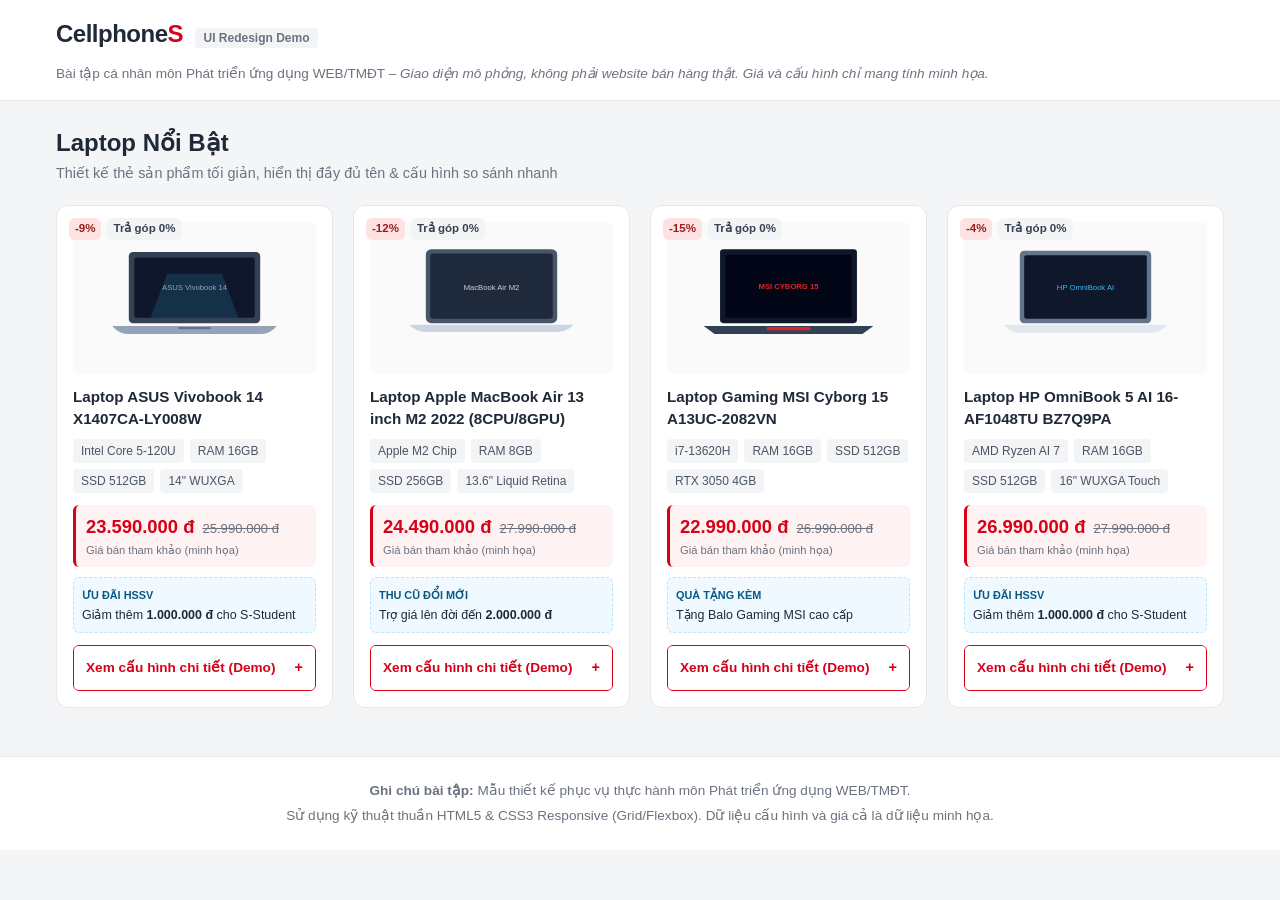
==== index.html @ 1b9c335d "Initial commit: laptop product card UI" ====
<!DOCTYPE html>
<html lang="vi">
<head>
    <meta charset="UTF-8">
    <meta name="viewport" content="width=device-width, initial-scale=1.0">
    <title>Demo Cải Tiến Giao Diện Product Card Laptop - CellphoneS UI Improvement</title>
    <link rel="stylesheet" href="css/style.css">
</head>
<body>

    <!-- Header giao diện Demo -->
    <header class="site-header">
        <div class="container header-container">
            <div class="logo-area">
                <span class="brand-name">Cellphone<span class="brand-accent">S</span></span>
                <span class="demo-badge">UI Redesign Demo</span>
            </div>
            <p class="header-note">Bài tập cá nhân môn Phát triển ứng dụng WEB/TMĐT – <em>Giao diện mô phỏng, không phải website bán hàng thật. Giá và cấu hình chỉ mang tính minh họa.</em></p>
        </div>
    </header>

    <!-- Khu vực nội dung chính -->
    <main class="main-content container">
        
        <!-- Tiêu đề khu vực sản phẩm -->
        <section class="product-section" aria-labelledby="section-title">
            <div class="section-header">
                <h1 id="section-title" class="section-title">Laptop Nổi Bật</h1>
                <span class="subtitle">Thiết kế thẻ sản phẩm tối giản, hiển thị đầy đủ tên & cấu hình so sánh nhanh</span>
            </div>

            <!-- Lưới sản phẩm (Product Grid) -->
            <div class="product-grid">

                <!-- SẢN PHẨM 1 -->
                <article class="product-card">
                    <div class="card-badges" aria-label="Nhãn ưu đãi">
                        <span class="badge badge-discount">-9%</span>
                        <span class="badge badge-installment">Trả góp 0%</span>
                    </div>

                    <figure class="product-image-block">
                        <img src="images/laptop-1.svg" alt="Hình minh họa laptop ASUS Vivobook 14 X1407CA-LY008W màu bạc" class="product-img" loading="lazy">
                    </figure>

                    <div class="product-body">
                        <!-- Hiển thị đầy đủ tên sản phẩm -->
                        <h2 class="product-title">
                            <span class="product-link">Laptop ASUS Vivobook 14 X1407CA-LY008W</span>
                        </h2>

                        <!-- Thông số kỹ thuật cốt lõi dạng Tag/Pills -->
                        <ul class="specs-pills" aria-label="Thông số kỹ thuật chính">
                            <li>Intel Core 5-120U</li>
                            <li>RAM 16GB</li>
                            <li>SSD 512GB</li>
                            <li>14" WUXGA</li>
                        </ul>

                        <!-- Khối giá minh bạch -->
                        <div class="price-box">
                            <div class="price-row">
                                <strong class="price-sale">23.590.000&nbsp;đ</strong>
                                <del class="price-original">25.990.000&nbsp;đ</del>
                            </div>
                            <span class="price-type-label">Giá bán tham khảo (minh họa)</span>
                        </div>

                        <!-- Khối ưu đãi có điều kiện tách biệt -->
                        <div class="conditional-benefit">
                            <span class="benefit-tag">Ưu đãi HSSV</span>
                            <p class="benefit-text">Giảm thêm <strong>1.000.000 đ</strong> cho S-Student</p>
                        </div>

                        <!-- Chi tiết cấu hình không cần JavaScript -->
                        <details class="specs-accordion">
                            <summary class="accordion-header">
                                <span>Xem cấu hình chi tiết (Demo)</span>
                                <span class="accordion-icon" aria-hidden="true">+</span>
                            </summary>
                            <div class="accordion-body">
                                <dl class="specs-list">
                                    <div class="spec-item"><dt>Card đồ họa:</dt><dd>Intel Graphics</dd></div>
                                    <div class="spec-item"><dt>Trọng lượng:</dt><dd>1.4 kg</dd></div>
                                    <div class="spec-item"><dt>Hệ điều hành:</dt><dd>Windows 11 Home</dd></div>
                                </dl>
                            </div>
                        </details>

                        <!-- Nút thao tác rõ ràng (Không giả lập giỏ hàng) -->
                    </div>
                </article>

                <!-- SẢN PHẨM 2 -->
                <article class="product-card">
                    <div class="card-badges" aria-label="Nhãn ưu đãi">
                        <span class="badge badge-discount">-12%</span>
                        <span class="badge badge-installment">Trả góp 0%</span>
                    </div>

                    <figure class="product-image-block">
                        <img src="images/laptop-2.svg" alt="Hình minh họa laptop Apple MacBook Air 13 inch M2 2022 màu xám" class="product-img" loading="lazy">
                    </figure>

                    <div class="product-body">
                        <h2 class="product-title">
                            <span class="product-link">Laptop Apple MacBook Air 13 inch M2 2022 (8CPU/8GPU)</span>
                        </h2>

                        <ul class="specs-pills" aria-label="Thông số kỹ thuật chính">
                            <li>Apple M2 Chip</li>
                            <li>RAM 8GB</li>
                            <li>SSD 256GB</li>
                            <li>13.6" Liquid Retina</li>
                        </ul>

                        <div class="price-box">
                            <div class="price-row">
                                <strong class="price-sale">24.490.000&nbsp;đ</strong>
                                <del class="price-original">27.990.000&nbsp;đ</del>
                            </div>
                            <span class="price-type-label">Giá bán tham khảo (minh họa)</span>
                        </div>

                        <div class="conditional-benefit">
                            <span class="benefit-tag">Thu cũ đổi mới</span>
                            <p class="benefit-text">Trợ giá lên đời đến <strong>2.000.000 đ</strong></p>
                        </div>

                        <details class="specs-accordion">
                            <summary class="accordion-header">
                                <span>Xem cấu hình chi tiết (Demo)</span>
                                <span class="accordion-icon" aria-hidden="true">+</span>
                            </summary>
                            <div class="accordion-body">
                                <dl class="specs-list">
                                    <div class="spec-item"><dt>Cổng kết nối:</dt><dd>MagSafe 3, 2x Thunderbolt</dd></div>
                                    <div class="spec-item"><dt>Trọng lượng:</dt><dd>1.24 kg</dd></div>
                                    <div class="spec-item"><dt>Hệ điều hành:</dt><dd>macOS</dd></div>
                                </dl>
                            </div>
                        </details>
                    </div>
                </article>

                <!-- SẢN PHẨM 3 -->
                <article class="product-card">
                    <div class="card-badges" aria-label="Nhãn ưu đãi">
                        <span class="badge badge-discount">-15%</span>
                        <span class="badge badge-installment">Trả góp 0%</span>
                    </div>

                    <figure class="product-image-block">
                        <img src="images/laptop-3.svg" alt="Hình minh họa laptop Gaming MSI Cyborg 15 A13UC-2082VN màu đen" class="product-img" loading="lazy">
                    </figure>

                    <div class="product-body">
                        <h2 class="product-title">
                            <span class="product-link">Laptop Gaming MSI Cyborg 15 A13UC-2082VN</span>
                        </h2>

                        <ul class="specs-pills" aria-label="Thông số kỹ thuật chính">
                            <li>i7-13620H</li>
                            <li>RAM 16GB</li>
                            <li>SSD 512GB</li>
                            <li>RTX 3050 4GB</li>
                        </ul>

                        <div class="price-box">
                            <div class="price-row">
                                <strong class="price-sale">22.990.000&nbsp;đ</strong>
                                <del class="price-original">26.990.000&nbsp;đ</del>
                            </div>
                            <span class="price-type-label">Giá bán tham khảo (minh họa)</span>
                        </div>

                        <div class="conditional-benefit">
                            <span class="benefit-tag">Quà tặng kèm</span>
                            <p class="benefit-text">Tặng Balo Gaming MSI cao cấp</p>
                        </div>

                        <details class="specs-accordion">
                            <summary class="accordion-header">
                                <span>Xem cấu hình chi tiết (Demo)</span>
                                <span class="accordion-icon" aria-hidden="true">+</span>
                            </summary>
                            <div class="accordion-body">
                                <dl class="specs-list">
                                    <div class="spec-item"><dt>Màn hình:</dt><dd>15.6" Full HD 144Hz</dd></div>
                                    <div class="spec-item"><dt>Trọng lượng:</dt><dd>1.98 kg</dd></div>
                                    <div class="spec-item"><dt>Bàn phím:</dt><dd>LED Translucent</dd></div>
                                </dl>
                            </div>
                        </details>
                    </div>
                </article>

                <!-- SẢN PHẨM 4 -->
                <article class="product-card">
                    <div class="card-badges" aria-label="Nhãn ưu đãi">
                        <span class="badge badge-discount">-4%</span>
                        <span class="badge badge-installment">Trả góp 0%</span>
                    </div>

                    <figure class="product-image-block">
                        <img src="images/laptop-4.svg" alt="Hình minh họa laptop HP OmniBook 5 AI 16-AF1048TU màu bạc" class="product-img" loading="lazy">
                    </figure>

                    <div class="product-body">
                        <h2 class="product-title">
                            <span class="product-link">Laptop HP OmniBook 5 AI 16-AF1048TU BZ7Q9PA</span>
                        </h2>

                        <ul class="specs-pills" aria-label="Thông số kỹ thuật chính">
                            <li>AMD Ryzen AI 7</li>
                            <li>RAM 16GB</li>
                            <li>SSD 512GB</li>
                            <li>16" WUXGA Touch</li>
                        </ul>

                        <div class="price-box">
                            <div class="price-row">
                                <strong class="price-sale">26.990.000&nbsp;đ</strong>
                                <del class="price-original">27.990.000&nbsp;đ</del>
                            </div>
                            <span class="price-type-label">Giá bán tham khảo (minh họa)</span>
                        </div>

                        <div class="conditional-benefit">
                            <span class="benefit-tag">Ưu đãi HSSV</span>
                            <p class="benefit-text">Giảm thêm <strong>1.000.000 đ</strong> cho S-Student</p>
                        </div>

                        <details class="specs-accordion">
                            <summary class="accordion-header">
                                <span>Xem cấu hình chi tiết (Demo)</span>
                                <span class="accordion-icon" aria-hidden="true">+</span>
                            </summary>
                            <div class="accordion-body">
                                <dl class="specs-list">
                                    <div class="spec-item"><dt>Tính năng AI:</dt><dd>Copilot+ PC sẵn có</dd></div>
                                    <div class="spec-item"><dt>Trọng lượng:</dt><dd>1.8 kg</dd></div>
                                    <div class="spec-item"><dt>Chất liệu:</dt><dd>Vỏ nhôm nguyên khối</dd></div>
                                </dl>
                            </div>
                        </details>
                    </div>
                </article>

            </div> <!-- Kết thúc .product-grid -->
        </section>

    </main>

    <!-- Footer minh bạch thông tin bài tập -->
    <footer class="site-footer">
        <div class="container footer-content">
            <p><strong>Ghi chú bài tập:</strong> Mẫu thiết kế phục vụ thực hành môn Phát triển ứng dụng WEB/TMĐT.</p>
            <p>Sử dụng kỹ thuật thuần HTML5 & CSS3 Responsive (Grid/Flexbox). Dữ liệu cấu hình và giá cả là dữ liệu minh họa.</p>
        </div>
    </footer>

</body>
</html>
---- css/style.css ----
/* ==========================================================================
   1. ĐỊNH NGHĨA BIẾN VÀ RESET CƠ BẢN (CSS VARIABLES & RESET)
   ========================================================================== */
:root {
    /* Bảng màu tham chiếu CellphoneS (Đã tinh chỉnh tương phản) */
    --primary-color: #d70018;       /* Đỏ thương hiệu CellphoneS */
    --primary-hover: #b50014;       /* Đỏ đậm khi tương tác */
    --bg-page: #f4f5f7;             /* Màu nền trang màu xám nhạt */
    --bg-card: #ffffff;             /* Màu nền thẻ trắng */
    --text-primary: #1f2937;        /* Chữ chính màu đen xám */
    --text-secondary: #6b7280;      /* Chữ phụ màu xám trung tính */
    --border-color: #e5e7eb;        /* Đường viền xám nhạt */
    
    /* Màu sắc nhãn & ưu đãi */
    --badge-red-bg: #fee2e2;
    --badge-red-text: #991b1b;
    --benefit-blue-bg: #f0f9ff;
    --benefit-blue-border: #bae6fd;
    --benefit-blue-text: #075985;

    /* Font & Khoảng cách */
    --font-main: -apple-system, BlinkMacSystemFont, "Segoe UI", Roboto, "Helvetica Neue", Arial, sans-serif;
    --radius-card: 12px;
    --radius-sm: 6px;
    --transition-fast: 0.2s ease;
}

/* Reset lề và định dạng kích thước chuẩn */
*, *::before, *::after {
    box-sizing: border-box;
    margin: 0;
    padding: 0;
}

body {
    font-family: var(--font-main);
    background-color: var(--bg-page);
    color: var(--text-primary);
    line-height: 1.5;
    padding-bottom: 40px;
}

.container {
    width: 100%;
    max-width: 1200px;
    margin: 0 auto;
    padding: 0 16px;
}

/* Quản lý đường viền Focus phục vụ Accessibility */
:focus-visible {
    outline: 2px solid var(--primary-color);
    outline-offset: 3px;
}

/* ==========================================================================
   2. HEADER & FOOTER
   ========================================================================== */
.site-header {
    background-color: #ffffff;
    border-bottom: 1px solid var(--border-color);
    padding: 16px 0;
    margin-bottom: 24px;
}

.header-container {
    display: flex;
    flex-wrap: wrap;
    justify-content: space-between;
    align-items: center;
    gap: 12px;
}

.brand-name {
    font-size: 1.5rem;
    font-weight: 800;
    color: var(--text-primary);
    letter-spacing: -0.5px;
}

.brand-accent {
    color: var(--primary-color);
}

.demo-badge {
    background-color: #f3f4f6;
    color: var(--text-secondary);
    font-size: 0.75rem;
    padding: 3px 8px;
    border-radius: 4px;
    margin-left: 8px;
    font-weight: 600;
}

.header-note {
    font-size: 0.85rem;
    color: var(--text-secondary);
}

.site-footer {
    margin-top: 48px;
    padding: 24px 0;
    border-top: 1px solid var(--border-color);
    background-color: #ffffff;
    font-size: 0.85rem;
    color: var(--text-secondary);
    text-align: center;
}

.footer-content p + p {
    margin-top: 4px;
}

/* ==========================================================================
   3. TIÊU ĐỀ BỐ CỤC (SECTION HEADER)
   ========================================================================== */
.section-header {
    margin-bottom: 20px;
}

.section-title {
    font-size: 1.5rem;
    font-weight: 700;
    color: var(--text-primary);
}

.subtitle {
    font-size: 0.9rem;
    color: var(--text-secondary);
}

/* ==========================================================================
   4. LƯỚI SẢN PHẨM RESPONSIVE (CSS GRID)
   ========================================================================== */
.product-grid {
    display: grid;
    /* Default Desktop: 4 Cột */
    grid-template-columns: repeat(4, 1fr);
    gap: 20px;
}

/* ==========================================================================
   5. THIẾT KẾ THẺ SẢN PHẨM (PRODUCT CARD)
   ========================================================================== */
.product-card {
    background-color: var(--bg-card);
    border: 1px solid var(--border-color);
    border-radius: var(--radius-card);
    padding: 16px;
    display: flex;
    flex-direction: column;
    justify-content: space-between;
    position: relative;
    transition: transform var(--transition-fast), box-shadow var(--transition-fast);
}

.product-card:hover {
    transform: translateY(-3px);
    box-shadow: 0 10px 20px rgba(0, 0, 0, 0.06);
}

/* 5.1 Badges góc trên */
.card-badges {
    display: flex;
    gap: 6px;
    position: absolute;
    top: 12px;
    left: 12px;
    z-index: 2;
}

.badge {
    font-size: 0.72rem;
    font-weight: 700;
    padding: 2px 6px;
    border-radius: var(--radius-sm);
}

.badge-discount {
    background-color: var(--badge-red-bg);
    color: var(--badge-red-text);
}

.badge-installment {
    background-color: #f3f4f6;
    color: #374151;
}

/* 5.2 Khối hình ảnh sản phẩm */
.product-image-block {
    width: 100%;
    aspect-ratio: 16 / 10;
    margin-bottom: 12px;
    display: flex;
    align-items: center;
    justify-content: center;
    overflow: hidden;
    background-color: #fafafa;
    border-radius: var(--radius-sm);
}

.product-img {
    max-width: 90%;
    max-height: 90%;
    object-fit: contain;
}

/* 5.3 Thân thẻ & Tên sản phẩm */
.product-body {
    display: flex;
    flex-direction: column;
    flex-grow: 1;
}

.product-title {
    font-size: 0.95rem;
    font-weight: 600;
    line-height: 1.4;
    margin-bottom: 10px;
    /* Cho phép hiển thị đầy đủ tên, không gượng ép cắt chữ */
    min-height: 2.8em;
}

.product-link {
    color: var(--text-primary);
    text-decoration: none;
    transition: color var(--transition-fast);
}

/* 5.4 Tag thông số kỹ thuật (Specs Pills) */
.specs-pills {
    list-style: none;
    display: flex;
    flex-wrap: wrap;
    gap: 6px;
    margin-bottom: 12px;
}

.specs-pills li {
    font-size: 0.75rem;
    background-color: #f3f4f6;
    color: #4b5563;
    padding: 3px 8px;
    border-radius: 4px;
    font-weight: 500;
}

/* 5.5 Khối giá sản phẩm */
.price-box {
    margin-bottom: 10px;
    background-color: #fef2f2;
    padding: 8px 10px;
    border-radius: var(--radius-sm);
    border-left: 3px solid var(--primary-color);
}

.price-row {
    display: flex;
    align-items: baseline;
    gap: 8px;
    flex-wrap: wrap;
}

.price-sale {
    font-size: 1.15rem;
    font-weight: 700;
    color: var(--primary-color);
}

.price-original {
    font-size: 0.82rem;
    color: var(--text-secondary);
    text-decoration: line-through;
}

.price-type-label {
    display: block;
    font-size: 0.7rem;
    color: var(--text-secondary);
    margin-top: 2px;
}

/* 5.6 Ưu đãi có điều kiện */
.conditional-benefit {
    background-color: var(--benefit-blue-bg);
    border: 1px dashed var(--benefit-blue-border);
    border-radius: var(--radius-sm);
    padding: 8px;
    margin-bottom: 12px;
    font-size: 0.78rem;
}

.benefit-tag {
    display: inline-block;
    font-weight: 700;
    color: var(--benefit-blue-text);
    text-transform: uppercase;
    font-size: 0.68rem;
    margin-bottom: 2px;
}

.benefit-text {
    color: #1e293b;
}

/* 5.7 Accordion cấu hình bằng HTML <details> (Không dùng JS) */
.specs-accordion {
    margin-top: auto;
    margin-bottom: 0;
    border: 1px solid var(--primary-color);
    border-radius: var(--radius-sm);
    overflow: hidden;
}

.accordion-header {
    font-size: 0.85rem;
    font-weight: 600;
    color: var(--primary-color);
    padding: 10px 12px;
    min-height: 44px;
    background-color: #ffffff;
    cursor: pointer;
    display: flex;
    justify-content: space-between;
    align-items: center;
    list-style: none; /* Ẩn mũi tên mặc định trình duyệt */
}

.accordion-header::-webkit-details-marker {
    display: none; /* Ẩn mũi tên trên Chrome/Safari */
}

.accordion-icon {
    font-size: 0.9rem;
    font-weight: bold;
    transition: transform var(--transition-fast);
}

.specs-accordion[open] .accordion-icon {
    transform: rotate(45deg); /* Đổi dấu + thành x khi mở */
}

.accordion-body {
    padding: 8px 10px;
    background-color: #ffffff;
    border-top: 1px solid var(--border-color);
}

.specs-list {
    font-size: 0.75rem;
}

.spec-item {
    display: flex;
    justify-content: space-between;
    padding: 3px 0;
}

.spec-item + .spec-item {
    border-top: 1px dashed #f3f4f6;
}

.spec-item dt {
    color: var(--text-secondary);
}

.spec-item dd {
    font-weight: 500;
    color: var(--text-primary);
    text-align: right;
}

/* ==========================================================================
   6. RESPONSIVE DESIGN (MEDIA QUERIES)
   ========================================================================== */

/* Tablet: Dưới 992px -> 2 Cột */
@media (max-width: 991px) {
    .product-grid {
        grid-template-columns: repeat(2, 1fr);
        gap: 16px;
    }
}

/* Mobile: Dưới 600px -> 1 Cột */
@media (max-width: 599px) {
    .product-grid {
        grid-template-columns: 1fr;
        gap: 16px;
    }

    .section-title {
        font-size: 1.25rem;
    }

    .product-card {
        padding: 12px;
    }

    .price-sale {
        font-size: 1.05rem;
    }
}

/* Cai tien vung bam tren Tablet va Mobile */
@media (max-width: 991px) {
    .accordion-header {
        min-height: 44px;
        padding: 10px 12px;
        font-size: 0.875rem;
    }
}
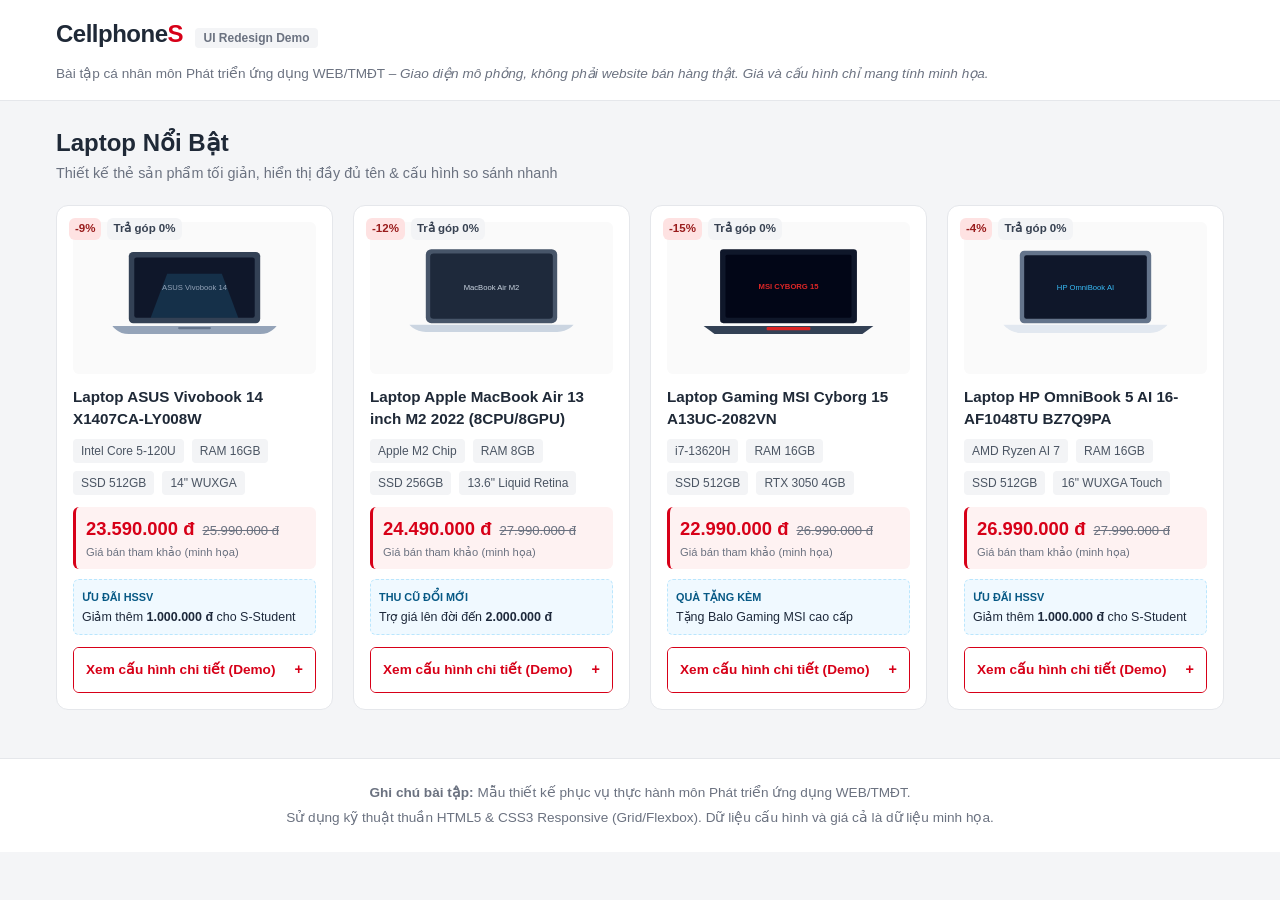
==== commit e0ef99da: "BT Ca nhan Buoi2" ====
--- a/index.html
+++ b/index.html
@@ -46,7 +46,7 @@
                     <div class="product-body">
                         <!-- Hiển thị đầy đủ tên sản phẩm -->
                         <h2 class="product-title">
-                            <span class="product-link">Laptop ASUS Vivobook 14 X1407CA-LY008W</span>
+                            <span class="product-name">Laptop ASUS Vivobook 14 X1407CA-LY008W</span>
                         </h2>
 
                         <!-- Thông số kỹ thuật cốt lõi dạng Tag/Pills -->
@@ -104,7 +104,7 @@
 
                     <div class="product-body">
                         <h2 class="product-title">
-                            <span class="product-link">Laptop Apple MacBook Air 13 inch M2 2022 (8CPU/8GPU)</span>
+                            <span class="product-name">Laptop Apple MacBook Air 13 inch M2 2022 (8CPU/8GPU)</span>
                         </h2>
 
                         <ul class="specs-pills" aria-label="Thông số kỹ thuật chính">
@@ -156,7 +156,7 @@
 
                     <div class="product-body">
                         <h2 class="product-title">
-                            <span class="product-link">Laptop Gaming MSI Cyborg 15 A13UC-2082VN</span>
+                            <span class="product-name">Laptop Gaming MSI Cyborg 15 A13UC-2082VN</span>
                         </h2>
 
                         <ul class="specs-pills" aria-label="Thông số kỹ thuật chính">
@@ -208,7 +208,7 @@
 
                     <div class="product-body">
                         <h2 class="product-title">
-                            <span class="product-link">Laptop HP OmniBook 5 AI 16-AF1048TU BZ7Q9PA</span>
+                            <span class="product-name">Laptop HP OmniBook 5 AI 16-AF1048TU BZ7Q9PA</span>
                         </h2>
 
                         <ul class="specs-pills" aria-label="Thông số kỹ thuật chính">
--- a/css/style.css
+++ b/css/style.css
@@ -221,20 +221,26 @@
     min-height: 2.8em;
 }
 
-.product-link {
-    color: var(--text-primary);
-    text-decoration: none;
-    transition: color var(--transition-fast);
-}
+
+.product-name {
+    color: var(--text-primary);
+}
+
 
 /* 5.4 Tag thông số kỹ thuật (Specs Pills) */
+
 .specs-pills {
     list-style: none;
     display: flex;
     flex-wrap: wrap;
-    gap: 6px;
+    gap: 8px;
     margin-bottom: 12px;
 }
+
+.product-name {
+    color: var(--text-primary);
+}
+
 
 .specs-pills li {
     font-size: 0.75rem;
@@ -411,3 +417,26 @@
     }
 }
 
+
+/* BUOI 2 - CA NHAN: Cai thien hover va focus */
+
+.accordion-header {
+    transition:
+        background-color var(--transition-fast),
+        color var(--transition-fast);
+}
+
+.accordion-header:hover {
+    background-color: #fff1f2;
+    color: var(--primary-hover);
+}
+
+.accordion-header:focus-visible {
+    outline: 3px solid var(--primary-color);
+    outline-offset: -3px;
+    background-color: #fff1f2;
+}
+
+.specs-accordion[open] .accordion-header {
+    background-color: #fff1f2;
+}
